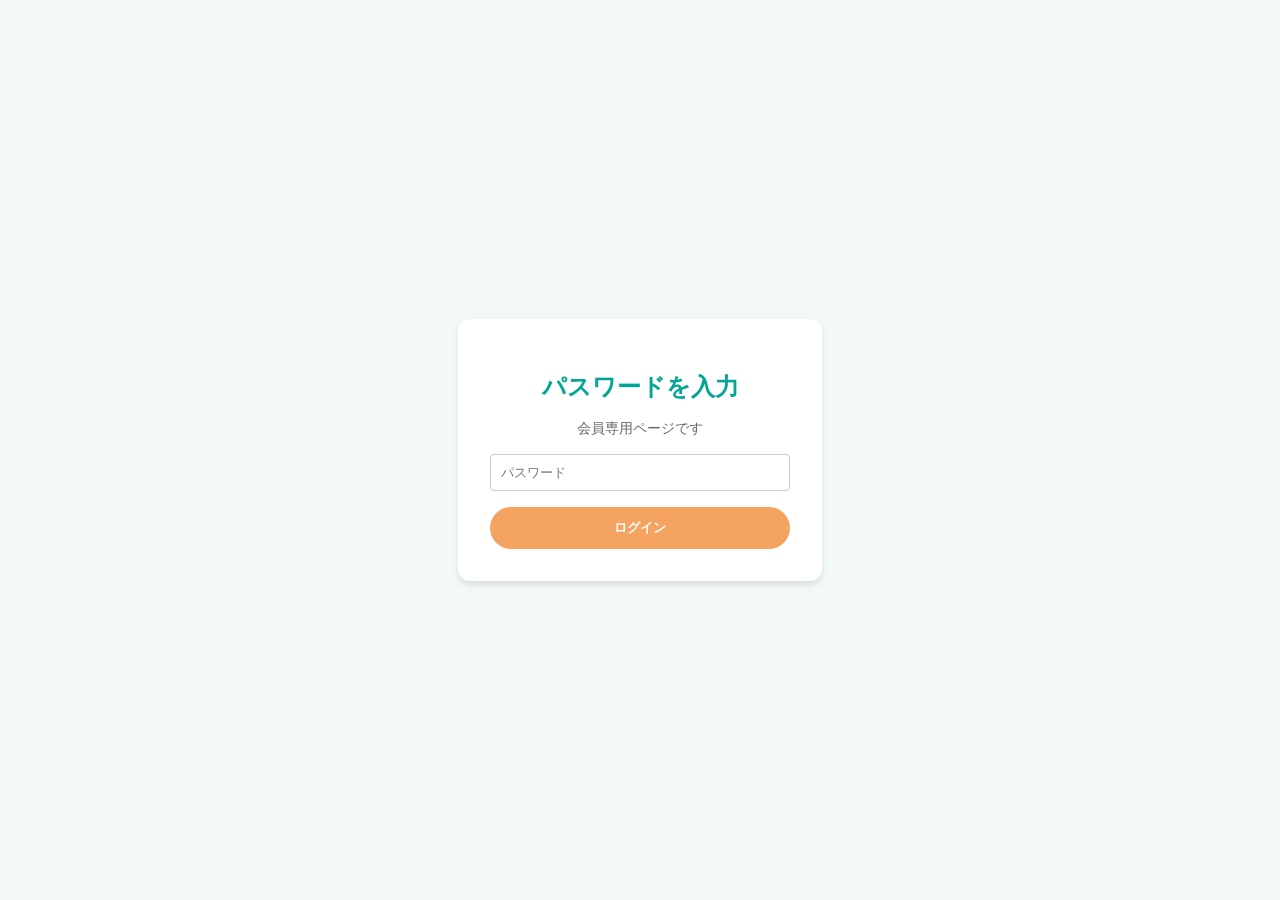
==== guide.html @ 20bdcf27 "Add files via upload" ====
<!DOCTYPE html>
<html lang="ja">

<head>
    <meta charset="UTF-8">
    <meta http-equiv="refresh" content="0; url=index.html">
    <script>window.location.href = "index.html";</script>
    <title>Redirecting...</title>
</head>

<body>
    <p>If you are not redirected automatically, follow this <a href="index.html">link to the manual</a>.</p>
</body>

</html>
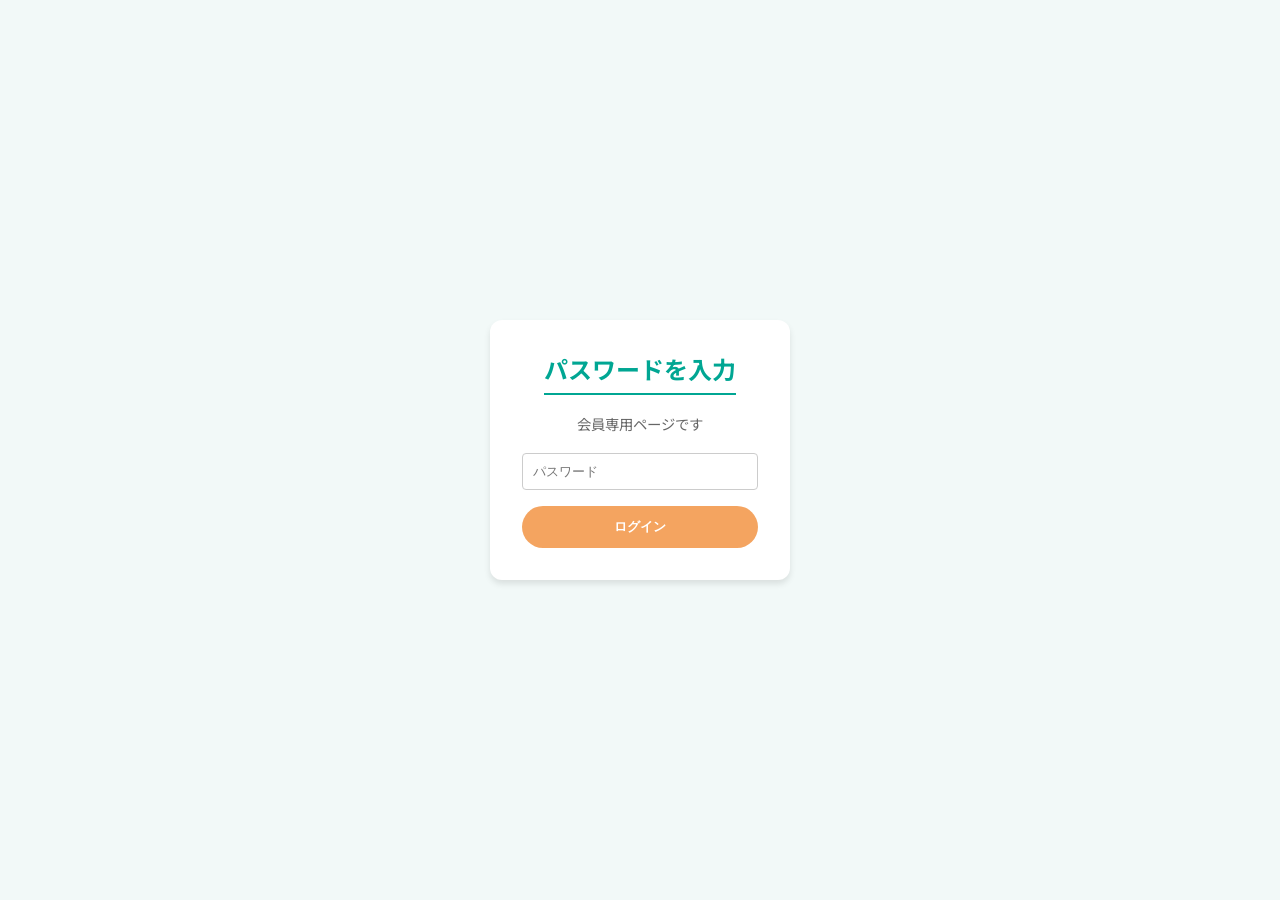
==== commit f16ed877: "Add files via upload" ====
--- a/guide.html
+++ b/guide.html
@@ -3,13 +3,13 @@
 
 <head>
     <meta charset="UTF-8">
-    <meta http-equiv="refresh" content="0; url=index.html">
-    <script>window.location.href = "index.html";</script>
+    <meta http-equiv="refresh" content="0; url=manual.html">
+    <script>window.location.href = "manual.html";</script>
     <title>Redirecting...</title>
 </head>
 
 <body>
-    <p>If you are not redirected automatically, follow this <a href="index.html">link to the manual</a>.</p>
+    <p>If you are not redirected automatically, follow this <a href="manual.html">link to the manual</a>.</p>
 </body>
 
 </html>
